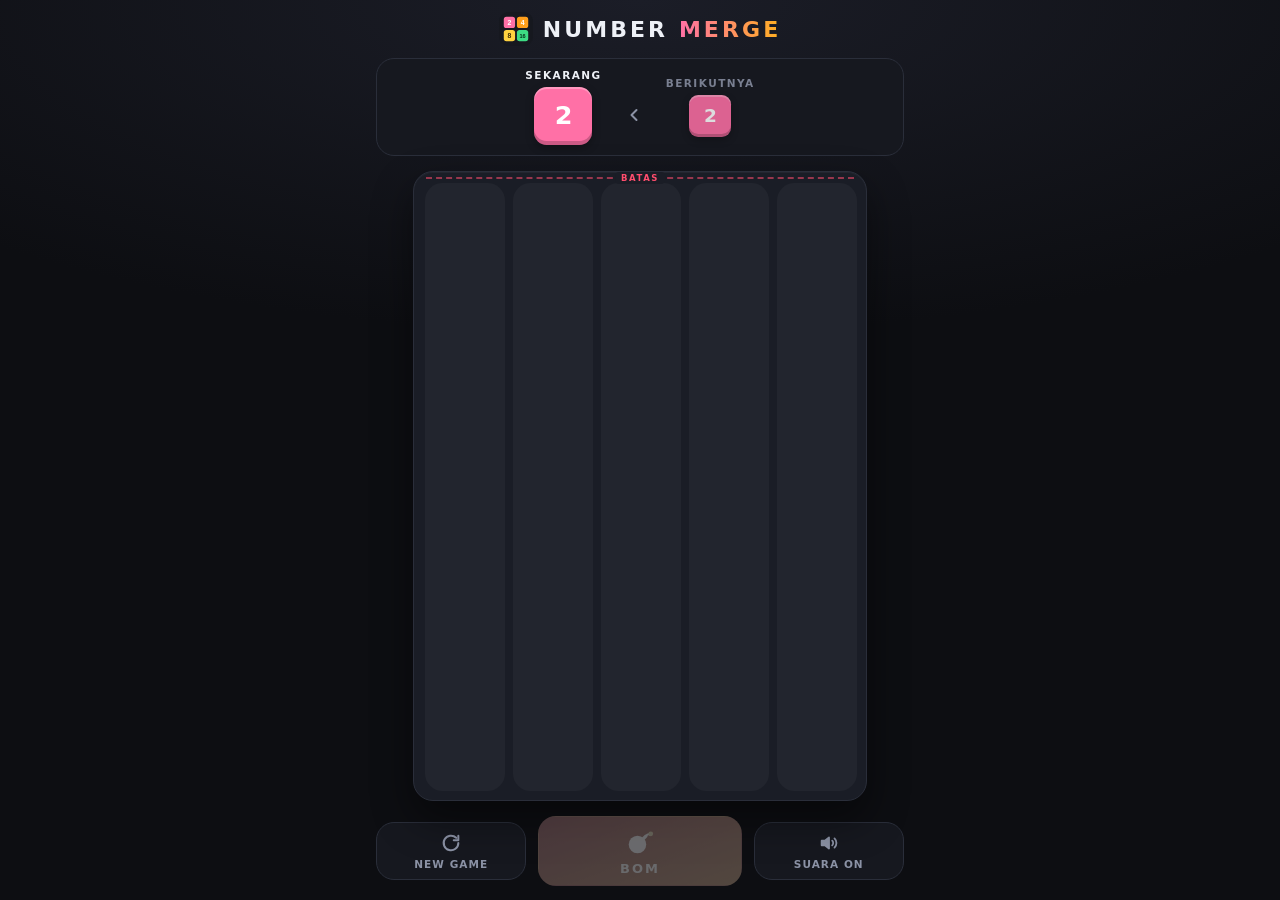
==== index.html @ 97b9e3d0 "Number Merge: drop & merge puzzle PWA Co-Authored-By: Claude Opus 5.5 <noreply@anthropic.com>" ====
<!doctype html>
<html lang="id">
  <head>
    <meta charset="utf-8" />
    <meta name="viewport" content="width=device-width, initial-scale=1, viewport-fit=cover, user-scalable=no" />
    <title>Number Merge</title>
    <meta name="description" content="Number Merge — puzzle drop & merge angka. Jatuhkan balok, gabungkan angka yang sama." />
    <meta name="theme-color" content="#0d0e12" />
    <meta name="color-scheme" content="dark" />
    <meta name="mobile-web-app-capable" content="yes" />
    <meta name="apple-mobile-web-app-capable" content="yes" />
    <meta name="apple-mobile-web-app-status-bar-style" content="black-translucent" />
    <meta name="apple-mobile-web-app-title" content="Merge" />
    <link rel="manifest" href="manifest.webmanifest" />
    <link rel="icon" href="icons/icon.svg" type="image/svg+xml" />
    <link rel="icon" href="icons/icon-192.png" sizes="192x192" type="image/png" />
    <link rel="apple-touch-icon" href="icons/apple-touch-icon.png" />
    <link rel="stylesheet" href="css/style.css" />
    <script type="module" src="js/main.js"></script>
  </head>
  <body>
    <div class="app">
      <header class="header">
        <img class="logo" src="icons/icon.svg" alt="" width="34" height="34" />
        <h1 class="title">NUMBER <span>MERGE</span></h1>
      </header>

      <section class="queue" id="queue" aria-label="Balok berikutnya">
        <div class="queue-item current">
          <span class="queue-label">SEKARANG</span>
          <div class="tile preview-tile empty" id="current-tile" aria-live="polite"></div>
        </div>
        <svg class="queue-arrow" viewBox="0 0 24 24" aria-hidden="true">
          <path d="M15 6l-6 6 6 6" fill="none" stroke="currentColor" stroke-width="2.4" stroke-linecap="round" stroke-linejoin="round" />
        </svg>
        <div class="queue-item next">
          <span class="queue-label">BERIKUTNYA</span>
          <div class="tile preview-tile small empty" id="next-tile"></div>
        </div>
        <div class="bomb-hint" aria-live="polite">
          <strong>MODE BOM</strong>
          <span>Ketuk balok yang ingin dihancurkan</span>
        </div>
      </section>

      <main class="board-area" id="board-area">
        <div class="board" id="board" role="application" aria-label="Papan permainan, 5 kolom. Ketuk kolom untuk menjatuhkan balok.">
          <div class="lanes" id="lanes"></div>
          <div class="blocks" id="blocks"></div>
          <div class="limit-line" aria-hidden="true"><span>BATAS</span></div>
          <div class="fx" id="fx"></div>
        </div>
      </main>

      <nav class="controls" aria-label="Kontrol">
        <button type="button" class="ctrl-btn" id="btn-new" aria-label="New game">
          <svg viewBox="0 0 24 24" fill="none" stroke="currentColor" stroke-width="2.2" stroke-linecap="round" stroke-linejoin="round" aria-hidden="true">
            <path d="M20 12a8 8 0 1 1-2.34-5.66" />
            <path d="M20 4v5h-5" />
          </svg>
          <span>NEW GAME</span>
        </button>

        <button type="button" class="ctrl-btn bomb-btn" id="btn-bomb" aria-pressed="false" aria-label="Bom">
          <svg viewBox="0 0 24 24" aria-hidden="true">
            <circle cx="10" cy="14" r="7" fill="currentColor" />
            <path d="M14.6 9.4l2.1-2.1" stroke="currentColor" stroke-width="2.6" stroke-linecap="round" />
            <path d="M16.9 7.1c.9-1.2 2.3-1.5 3.4-.8" fill="none" stroke="currentColor" stroke-width="1.6" stroke-linecap="round" />
            <circle class="spark" cx="20.6" cy="5.4" r="1.9" fill="#ffe17a" />
          </svg>
          <span id="btn-bomb-label">BOM</span>
        </button>

        <button type="button" class="ctrl-btn" id="btn-sound" aria-pressed="true" aria-label="Suara">
          <svg viewBox="0 0 24 24" fill="none" stroke="currentColor" stroke-width="2" stroke-linecap="round" stroke-linejoin="round" aria-hidden="true">
            <path d="M4 9.5v5h3.5L12 18V6L7.5 9.5H4z" fill="currentColor" />
            <path class="wave" d="M15.5 9.5a3.5 3.5 0 0 1 0 5" />
            <path class="wave" d="M18 7a7 7 0 0 1 0 10" />
            <path class="mute" d="M16 9.5l5 5M21 9.5l-5 5" />
          </svg>
          <span id="btn-sound-label">SUARA ON</span>
        </button>
      </nav>
    </div>

    <div class="overlay" id="confirm" hidden role="dialog" aria-modal="true" aria-labelledby="confirm-title">
      <div class="dialog">
        <h2 id="confirm-title">Mulai Game Baru?</h2>
        <p>Papan saat ini akan dikosongkan dan tidak bisa dikembalikan.</p>
        <div class="dialog-actions">
          <button type="button" class="btn" id="confirm-cancel">BATAL</button>
          <button type="button" class="btn primary" id="confirm-ok">NEW GAME</button>
        </div>
      </div>
    </div>

    <div class="overlay" id="gameover" hidden role="dialog" aria-modal="true" aria-labelledby="gameover-title">
      <div class="dialog gameover">
        <h2 id="gameover-title">GAME OVER</h2>
        <p>Papan sudah penuh sampai batas atas.</p>
        <div class="dialog-actions">
          <button type="button" class="btn primary" id="gameover-new">NEW GAME</button>
        </div>
      </div>
    </div>

    <noscript><p class="noscript">Number Merge membutuhkan JavaScript.</p></noscript>
  </body>
</html>
---- css/style.css ----
/* Number Merge — dark, mobile-first styles */

*,
*::before,
*::after {
  box-sizing: border-box;
}
[hidden] {
  display: none !important;
}

:root {
  color-scheme: dark;
  --bg: #0d0e12;
  --surface: #16181f;
  --surface-2: #1d2029;
  --board: #1a1d26;
  --lane: rgba(255, 255, 255, 0.035);
  --lane-hover: rgba(255, 255, 255, 0.085);
  --line: #2a2e3a;
  --text: #eef1f7;
  --muted: #8b92a5;
  --danger: #ff4d6d;
  --font: 'Segoe UI', Roboto, system-ui, -apple-system, 'Helvetica Neue', Arial, sans-serif;
}

html,
body {
  margin: 0;
  height: 100%;
  background: var(--bg);
  color: var(--text);
  font-family: var(--font);
  overflow: hidden;
  overscroll-behavior: none;
  -webkit-tap-highlight-color: transparent;
  -webkit-user-select: none;
  user-select: none;
  -webkit-touch-callout: none;
  -webkit-text-size-adjust: 100%;
}

body {
  background: radial-gradient(120% 60% at 50% 0%, #1b1d27 0%, var(--bg) 62%);
}

button {
  font: inherit;
  color: inherit;
  border: 0;
  background: none;
  padding: 0;
  cursor: pointer;
  touch-action: manipulation;
}
button:focus-visible {
  outline: 2px solid #ffd23f;
  outline-offset: 3px;
}

.app {
  height: 100vh;
  height: 100dvh;
  max-width: 560px;
  margin: 0 auto;
  display: flex;
  flex-direction: column;
  gap: 12px;
  padding: calc(env(safe-area-inset-top, 0px) + 12px) calc(env(safe-area-inset-right, 0px) + 16px)
    calc(env(safe-area-inset-bottom, 0px) + 14px) calc(env(safe-area-inset-left, 0px) + 16px);
  opacity: 0;
  transition: opacity 0.25s;
}
.ready .app {
  opacity: 1;
}

/* ---------- header ---------- */

.header {
  flex: none;
  display: flex;
  align-items: center;
  justify-content: center;
  gap: 10px;
}
.logo {
  width: 34px;
  height: 34px;
  border-radius: 9px;
}
.title {
  margin: 0;
  font-size: 22px;
  font-weight: 900;
  letter-spacing: 0.14em;
}
.title span {
  background: linear-gradient(90deg, #ff70a6, #ffb020);
  -webkit-background-clip: text;
  background-clip: text;
  color: transparent;
}

/* ---------- current / next ---------- */

.queue {
  position: relative;
  flex: none;
  display: flex;
  align-items: center;
  justify-content: center;
  gap: 22px;
  padding: 10px 16px;
  background: var(--surface);
  border: 1px solid var(--line);
  border-radius: 18px;
  overflow: hidden;
}
.queue-item {
  display: flex;
  flex-direction: column;
  align-items: center;
  gap: 6px;
  min-width: 72px;
}
.queue-label {
  font-size: 10.5px;
  font-weight: 800;
  letter-spacing: 0.14em;
  color: var(--muted);
}
.queue-item.current .queue-label {
  color: var(--text);
}
.queue-item.next {
  opacity: 0.85;
}
.queue-arrow {
  width: 20px;
  height: 20px;
  color: var(--muted);
  margin-top: 16px;
}
.preview-tile {
  --cell: 58px;
  width: var(--cell);
  height: var(--cell);
}
.preview-tile.small {
  --cell: 42px;
}
.preview-tile.empty {
  background: transparent;
  box-shadow: inset 0 0 0 2px var(--line);
}

.bomb-hint {
  position: absolute;
  inset: 0;
  display: flex;
  flex-direction: column;
  align-items: center;
  justify-content: center;
  gap: 4px;
  background: linear-gradient(160deg, #2a1218, #1f1216);
  color: #ffd0d8;
  font-size: 13px;
  text-align: center;
  opacity: 0;
  pointer-events: none;
  transition: opacity 0.18s;
}
.bomb-hint strong {
  color: var(--danger);
  font-size: 15px;
  font-weight: 900;
  letter-spacing: 0.16em;
}
.queue.bomb-mode {
  border-color: rgba(255, 77, 109, 0.6);
}
.queue.bomb-mode .bomb-hint {
  opacity: 1;
}
.queue.nudge {
  animation: nudge 0.3s;
}

/* ---------- board ---------- */

.board-area {
  flex: 1 1 auto;
  min-height: 0;
  display: flex;
  align-items: center;
  justify-content: center;
}
.board {
  --cell: 60px;
  --gap: 6px;
  --pad: 9px;
  position: relative;
  background: var(--board);
  border: 1px solid var(--line);
  border-radius: 20px;
  box-shadow: 0 18px 40px rgba(0, 0, 0, 0.45), inset 0 1px 0 rgba(255, 255, 255, 0.04);
  touch-action: none;
  cursor: pointer;
  transition: box-shadow 0.2s, border-color 0.2s;
}
.board.busy {
  cursor: default;
}
.board.bomb-mode {
  cursor: crosshair;
  border-color: rgba(255, 77, 109, 0.7);
  box-shadow: 0 0 0 1px rgba(255, 77, 109, 0.4), 0 0 30px rgba(255, 77, 109, 0.22), 0 18px 40px rgba(0, 0, 0, 0.45);
}
.board.shake {
  animation: shake 0.32s;
}

.lanes,
.blocks,
.fx {
  position: absolute;
  inset: 0;
  pointer-events: none;
}
.blocks {
  overflow: hidden;
  border-radius: inherit;
}

.lane {
  position: absolute;
  border-radius: calc(var(--cell) * 0.22);
  background: var(--lane);
  transition: background 0.15s;
}
.lane.hover {
  background: var(--lane-hover);
}
.lane.full {
  background: linear-gradient(to bottom, rgba(255, 77, 109, 0.22), var(--lane) 45%);
}
.lane.deny {
  animation: deny 0.4s;
}

.limit-line {
  position: absolute;
  left: 12px;
  right: 12px;
  top: calc(var(--pad) / 2 - 1px);
  border-top: 2px dashed rgba(255, 77, 109, 0.55);
  pointer-events: none;
}
.limit-line span {
  position: absolute;
  left: 50%;
  top: -7px;
  transform: translateX(-50%);
  padding: 0 6px;
  border-radius: 4px;
  background: var(--board);
  color: var(--danger);
  font-size: 8.5px;
  font-weight: 900;
  letter-spacing: 0.18em;
  line-height: 12px;
}

/* ---------- tiles ---------- */

.tile {
  display: flex;
  align-items: center;
  justify-content: center;
  background: var(--tile-bg);
  color: var(--tile-fg);
  border-radius: calc(var(--cell) * 0.22);
  box-shadow: inset 0 calc(var(--cell) * -0.07) 0 rgba(0, 0, 0, 0.2), inset 0 2px 0 rgba(255, 255, 255, 0.28),
    0 3px 8px rgba(0, 0, 0, 0.3);
  font-weight: 900;
  font-size: calc(var(--cell) * 0.44);
  line-height: 1;
  letter-spacing: -0.02em;
  font-variant-numeric: tabular-nums;
}
.tile[data-len='3'] {
  font-size: calc(var(--cell) * 0.36);
}
.tile[data-len='4'] {
  font-size: calc(var(--cell) * 0.29);
}
.tile[data-len='5'],
.tile[data-len='6'] {
  font-size: calc(var(--cell) * 0.24);
}

.block {
  position: absolute;
  left: 0;
  top: 0;
  width: var(--cell);
  height: var(--cell);
  will-change: translate;
}
.block::after {
  content: '';
  position: absolute;
  inset: 0;
  border-radius: inherit;
  opacity: 0;
  pointer-events: none;
}
.block.land {
  transform-origin: 50% 100%;
  animation: land 0.2s ease-out;
}
.block.merging {
  opacity: 0;
  scale: 0.55;
}
.block.pop {
  z-index: 2;
  animation: pop 0.3s cubic-bezier(0.2, 0.9, 0.3, 1.3);
}
.block.glow::after {
  animation: glow 0.7s ease-out;
}
.block.glow-chain {
  animation: pop-big 0.38s cubic-bezier(0.2, 0.9, 0.3, 1.3);
}
.block.glow-chain::after {
  animation: glow-strong 0.9s ease-out;
}
.block.exploding {
  animation: explode 0.32s ease-in forwards;
}

/* bomb target highlight */
.board.bomb-mode .block {
  animation: wobble 0.9s ease-in-out infinite;
}
.board.bomb-mode .block::before {
  content: '';
  position: absolute;
  inset: -2px;
  border-radius: inherit;
  border: 2px solid #fff;
  box-shadow: 0 0 12px rgba(255, 77, 109, 0.9);
  animation: target 0.9s ease-in-out infinite;
}
.board.bomb-mode .block.exploding {
  animation: explode 0.32s ease-in forwards;
}

/* ---------- effects ---------- */

.particle {
  position: absolute;
  width: var(--s, 7px);
  height: var(--s, 7px);
  margin: calc(var(--s, 7px) / -2);
  border-radius: 50%;
  animation: fly 0.65s cubic-bezier(0.15, 0.7, 0.3, 1) forwards;
}
.shock {
  position: absolute;
  width: var(--cell);
  height: var(--cell);
  margin: calc(var(--cell) / -2);
  border-radius: 50%;
  border: 3px solid #ffe17a;
  box-shadow: 0 0 18px rgba(255, 160, 60, 0.8);
  animation: shock 0.5s ease-out forwards;
}
.chain-label {
  position: absolute;
  transform: translate(-50%, -50%);
  padding: 4px 11px;
  border-radius: 999px;
  background: rgba(10, 11, 15, 0.7);
  border: 1px solid var(--c, #fff);
  color: #fff;
  font-size: 14px;
  font-weight: 900;
  letter-spacing: 0.08em;
  white-space: nowrap;
  text-shadow: 0 0 10px var(--c, #fff);
  box-shadow: 0 0 16px var(--c, #fff);
  z-index: 5;
  animation: chain-up 1s ease-out forwards;
}

/* ---------- controls ---------- */

.controls {
  flex: none;
  display: grid;
  grid-template-columns: 1fr 1.35fr 1fr;
  gap: 12px;
  align-items: center;
}
.ctrl-btn {
  height: 58px;
  border-radius: 18px;
  background: var(--surface);
  border: 1px solid var(--line);
  display: flex;
  flex-direction: column;
  align-items: center;
  justify-content: center;
  gap: 4px;
  color: var(--muted);
  font-size: 10.5px;
  font-weight: 800;
  letter-spacing: 0.1em;
  transition: transform 0.1s, background 0.15s, color 0.15s, opacity 0.15s;
}
.ctrl-btn svg {
  width: 22px;
  height: 22px;
}
.ctrl-btn:active:not(:disabled) {
  transform: scale(0.95);
}
@media (hover: hover) {
  .ctrl-btn:hover:not(:disabled) {
    background: var(--surface-2);
    color: var(--text);
  }
}
.ctrl-btn.off {
  opacity: 0.6;
}
.ctrl-btn .mute,
.ctrl-btn.off .wave {
  display: none;
}
.ctrl-btn.off .mute {
  display: inline;
}

.bomb-btn {
  height: 70px;
  background: linear-gradient(160deg, #ff5f6d, #ff9a3c);
  border-color: transparent;
  color: #fff;
  font-size: 13px;
  letter-spacing: 0.16em;
  box-shadow: 0 8px 24px rgba(255, 95, 109, 0.35), inset 0 1px 0 rgba(255, 255, 255, 0.3);
}
.bomb-btn svg {
  width: 30px;
  height: 30px;
}
@media (hover: hover) {
  .bomb-btn:hover:not(:disabled) {
    background: linear-gradient(160deg, #ff6f7c, #ffa94f);
    color: #fff;
  }
}
.bomb-btn .spark {
  animation: spark 0.8s ease-in-out infinite;
  transform-origin: 20.6px 5.4px;
}
.bomb-btn.active {
  background: #2a1218;
  border: 2px solid var(--danger);
  color: var(--danger);
  animation: armed 1s ease-in-out infinite;
}
@media (hover: hover) {
  .bomb-btn.active:hover:not(:disabled) {
    background: #34161d;
    color: var(--danger);
  }
}
.bomb-btn:disabled {
  opacity: 0.38;
  filter: grayscale(0.7);
  box-shadow: none;
  cursor: not-allowed;
}
.bomb-btn:disabled .spark {
  animation: none;
}

/* ---------- dialogs ---------- */

.overlay {
  position: fixed;
  inset: 0;
  z-index: 50;
  display: flex;
  align-items: center;
  justify-content: center;
  padding: 24px;
  background: rgba(6, 7, 10, 0.72);
  -webkit-backdrop-filter: blur(6px);
  backdrop-filter: blur(6px);
  animation: fade 0.2s ease-out;
}
.dialog {
  width: min(340px, 100%);
  padding: 26px 20px 20px;
  background: var(--surface);
  border: 1px solid var(--line);
  border-radius: 22px;
  text-align: center;
  box-shadow: 0 24px 60px rgba(0, 0, 0, 0.6);
  animation: rise 0.28s cubic-bezier(0.2, 0.9, 0.3, 1.2);
}
.dialog h2 {
  margin: 0 0 8px;
  font-size: 22px;
  font-weight: 900;
  letter-spacing: 0.04em;
}
.dialog p {
  margin: 0 0 22px;
  color: var(--muted);
  font-size: 14px;
  line-height: 1.45;
}
.dialog.gameover h2 {
  font-size: 32px;
  letter-spacing: 0.1em;
  color: var(--danger);
  text-shadow: 0 0 24px rgba(255, 77, 109, 0.45);
}
.dialog-actions {
  display: flex;
  gap: 10px;
}
.btn {
  flex: 1;
  height: 50px;
  border-radius: 14px;
  background: var(--board);
  border: 1px solid var(--line);
  font-size: 14px;
  font-weight: 800;
  letter-spacing: 0.08em;
}
.btn.primary {
  background: linear-gradient(160deg, #ff70a6, #ff9f1c);
  border-color: transparent;
  color: #fff;
  box-shadow: 0 8px 20px rgba(255, 112, 166, 0.3);
}
.btn:active {
  transform: scale(0.97);
}

.noscript {
  position: fixed;
  inset: auto 0 40% 0;
  text-align: center;
  color: var(--muted);
}

/* ---------- small / short screens ---------- */

@media (max-height: 680px) {
  .app {
    gap: 8px;
  }
  .header .logo {
    width: 26px;
    height: 26px;
  }
  .title {
    font-size: 18px;
  }
  .queue {
    padding: 6px 12px;
  }
  .preview-tile {
    --cell: 44px;
  }
  .preview-tile.small {
    --cell: 34px;
  }
  .ctrl-btn {
    height: 50px;
  }
  .bomb-btn {
    height: 58px;
  }
}
@media (max-width: 340px) {
  .controls {
    gap: 8px;
  }
  .ctrl-btn {
    font-size: 9px;
    letter-spacing: 0.04em;
  }
}

@media (prefers-reduced-motion: reduce) {
  .board.bomb-mode .block,
  .bomb-btn.active,
  .bomb-btn .spark {
    animation: none;
  }
}

/* ---------- keyframes ---------- */

@keyframes land {
  0% {
    scale: 1.07 0.88;
  }
  100% {
    scale: 1 1;
  }
}
@keyframes pop {
  0% {
    scale: 0.45;
    filter: brightness(1.9);
  }
  60% {
    scale: 1.14;
  }
  100% {
    scale: 1;
    filter: none;
  }
}
@keyframes pop-big {
  0% {
    scale: 0.4;
    filter: brightness(2.2);
  }
  55% {
    scale: 1.22;
  }
  100% {
    scale: 1;
    filter: none;
  }
}
@keyframes glow {
  0% {
    opacity: 1;
    box-shadow: 0 0 4px 2px var(--tile-bg);
  }
  100% {
    opacity: 0;
    box-shadow: 0 0 calc(var(--cell) * 0.6) calc(var(--cell) * 0.2) var(--tile-bg);
  }
}
@keyframes glow-strong {
  0% {
    opacity: 1;
    box-shadow: 0 0 6px 3px #fff, 0 0 10px 4px var(--tile-bg);
  }
  100% {
    opacity: 0;
    box-shadow: 0 0 calc(var(--cell) * 0.4) calc(var(--cell) * 0.1) #fff,
      0 0 calc(var(--cell) * 0.9) calc(var(--cell) * 0.35) var(--tile-bg);
  }
}
@keyframes explode {
  0% {
    scale: 1;
    filter: brightness(1);
  }
  35% {
    scale: 1.25;
    filter: brightness(2.4);
    opacity: 1;
  }
  100% {
    scale: 0.15;
    filter: brightness(3);
    opacity: 0;
  }
}
@keyframes wobble {
  0%,
  100% {
    rotate: -2.5deg;
  }
  50% {
    rotate: 2.5deg;
  }
}
@keyframes target {
  0%,
  100% {
    opacity: 0.45;
  }
  50% {
    opacity: 1;
  }
}
@keyframes fly {
  0% {
    opacity: 1;
  }
  100% {
    translate: var(--dx) var(--dy);
    scale: 0.2;
    opacity: 0;
  }
}
@keyframes shock {
  0% {
    scale: 0.3;
    opacity: 1;
  }
  100% {
    scale: 2.4;
    opacity: 0;
  }
}
@keyframes chain-up {
  0% {
    opacity: 0;
    scale: 0.6;
  }
  18% {
    opacity: 1;
    scale: 1.12;
  }
  30% {
    scale: 1;
  }
  100% {
    opacity: 0;
    translate: 0 -42px;
  }
}
@keyframes shake {
  0%,
  100% {
    translate: 0 0;
  }
  20% {
    translate: -5px 2px;
  }
  40% {
    translate: 4px -3px;
  }
  60% {
    translate: -3px 2px;
  }
  80% {
    translate: 2px -1px;
  }
}
@keyframes deny {
  0%,
  100% {
    background: var(--lane);
  }
  30% {
    background: rgba(255, 77, 109, 0.35);
  }
}
@keyframes nudge {
  0%,
  100% {
    translate: 0 0;
  }
  25% {
    translate: -6px 0;
  }
  75% {
    translate: 6px 0;
  }
}
@keyframes armed {
  0%,
  100% {
    box-shadow: 0 0 0 0 rgba(255, 77, 109, 0.55);
  }
  50% {
    box-shadow: 0 0 0 7px rgba(255, 77, 109, 0);
  }
}
@keyframes spark {
  0%,
  100% {
    transform: scale(1);
    opacity: 1;
  }
  50% {
    transform: scale(0.6);
    opacity: 0.6;
  }
}
@keyframes fade {
  from {
    opacity: 0;
  }
}
@keyframes rise {
  from {
    transform: translateY(18px) scale(0.96);
    opacity: 0;
  }
}
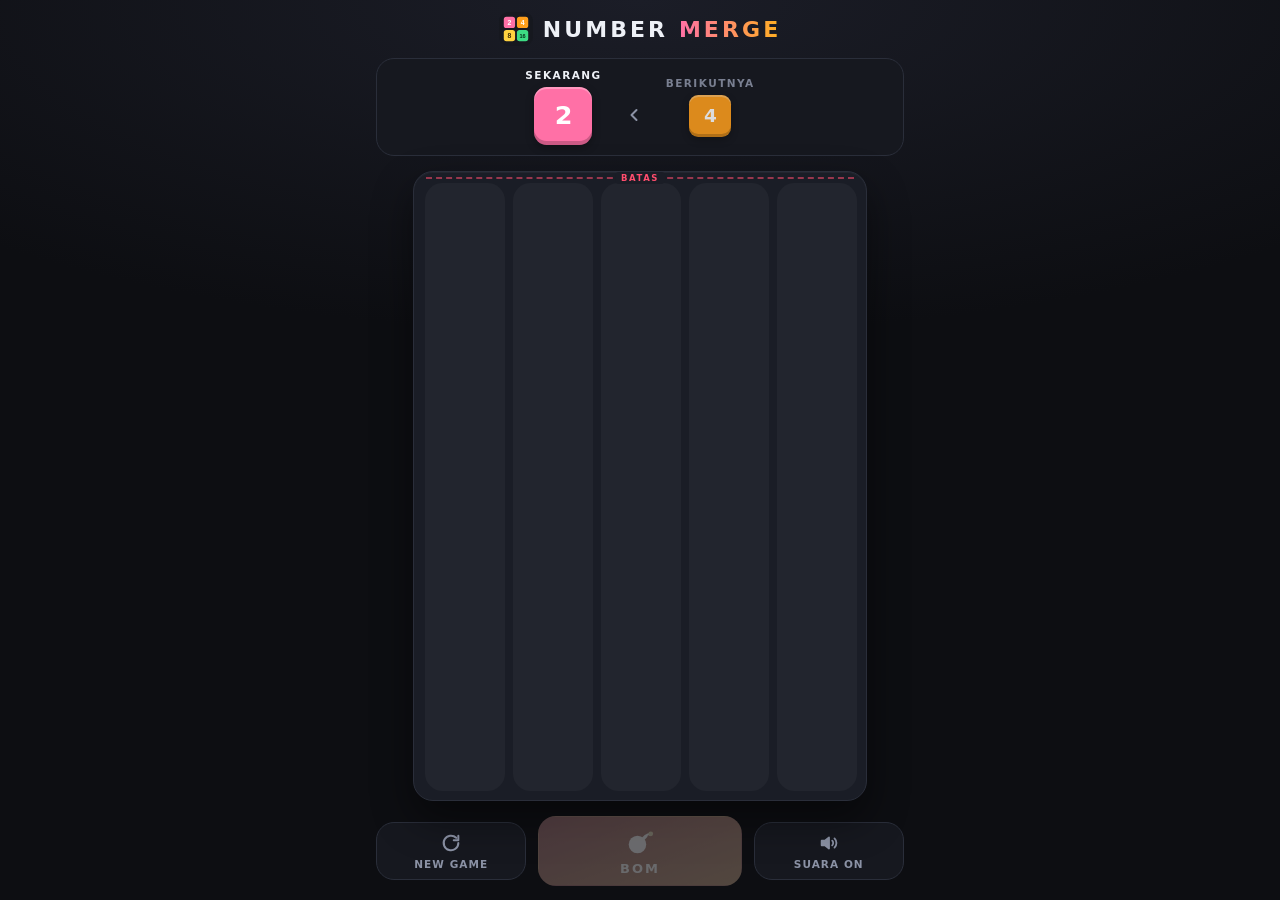
==== commit 244eb67e: "Add background music, 16K win condition, K/M labels above 8192 - Music: "Winter Village [Loop]" by V" ====
--- a/index.html
+++ b/index.html
@@ -77,6 +77,10 @@
             <path class="wave" d="M15.5 9.5a3.5 3.5 0 0 1 0 5" />
             <path class="wave" d="M18 7a7 7 0 0 1 0 10" />
             <path class="mute" d="M16 9.5l5 5M21 9.5l-5 5" />
+            <path class="note" d="M17 17.5V9.5l4-1v7" />
+            <circle class="note" cx="16" cy="17.5" r="1.6" fill="currentColor" />
+            <circle class="note" cx="20" cy="15.5" r="1.6" fill="currentColor" />
+            <path class="note-x" d="M15 8l7 11" />
           </svg>
           <span id="btn-sound-label">SUARA ON</span>
         </button>
@@ -91,6 +95,7 @@
           <button type="button" class="btn" id="confirm-cancel">BATAL</button>
           <button type="button" class="btn primary" id="confirm-ok">NEW GAME</button>
         </div>
+        <p class="credit">Musik: “Winter Village [Loop]” oleh Visager · CC BY 4.0</p>
       </div>
     </div>
 
@@ -101,6 +106,19 @@
         <div class="dialog-actions">
           <button type="button" class="btn primary" id="gameover-new">NEW GAME</button>
         </div>
+        <p class="credit">Musik: “Winter Village [Loop]” oleh Visager · CC BY 4.0</p>
+      </div>
+    </div>
+
+    <div class="overlay win-overlay" id="win" hidden role="dialog" aria-modal="true" aria-labelledby="win-title">
+      <div class="dialog win">
+        <div class="win-tile tile" id="win-tile"></div>
+        <h2 id="win-title">Kamu mencapai 16K!</h2>
+        <p>Selamat, kamu menang! Permainan selesai.</p>
+        <div class="dialog-actions">
+          <button type="button" class="btn primary" id="win-new">NEW GAME</button>
+        </div>
+        <p class="credit">Musik: “Winter Village [Loop]” oleh Visager · CC BY 4.0</p>
       </div>
     </div>
 
--- a/css/style.css
+++ b/css/style.css
@@ -437,12 +437,21 @@
 .ctrl-btn.off {
   opacity: 0.6;
 }
+/* sound button icon: waves = all on, crossed note = music off, X = all off */
 .ctrl-btn .mute,
-.ctrl-btn.off .wave {
+.ctrl-btn .note,
+.ctrl-btn .note-x,
+.ctrl-btn.off .wave,
+.ctrl-btn.no-music .wave {
   display: none;
 }
-.ctrl-btn.off .mute {
+.ctrl-btn.off .mute,
+.ctrl-btn.no-music .note,
+.ctrl-btn.no-music .note-x {
   display: inline;
+}
+.ctrl-btn .note-x {
+  stroke: var(--danger);
 }
 
 .bomb-btn {
@@ -533,6 +542,33 @@
   color: var(--danger);
   text-shadow: 0 0 24px rgba(255, 77, 109, 0.45);
 }
+.dialog .credit {
+  margin: 16px 0 0;
+  font-size: 10.5px;
+  color: #6b7285;
+}
+
+.win-overlay {
+  background: radial-gradient(circle at 50% 40%, rgba(255, 210, 63, 0.18), rgba(6, 7, 10, 0.8) 60%);
+}
+.dialog.win {
+  border-color: rgba(255, 210, 63, 0.45);
+  box-shadow: 0 0 50px rgba(255, 210, 63, 0.2), 0 24px 60px rgba(0, 0, 0, 0.6);
+}
+.dialog.win h2 {
+  font-size: 26px;
+  color: #ffd23f;
+  text-shadow: 0 0 24px rgba(255, 210, 63, 0.45);
+}
+.win-tile {
+  --cell: 84px;
+  --tile-bg: #ffd23f;
+  width: var(--cell);
+  height: var(--cell);
+  margin: 0 auto 18px;
+  animation: win-pop 0.7s cubic-bezier(0.2, 0.9, 0.3, 1.3), win-glow 1.8s ease-in-out 0.7s infinite;
+}
+
 .dialog-actions {
   display: flex;
   gap: 10px;
@@ -798,6 +834,27 @@
     opacity: 0.6;
   }
 }
+@keyframes win-pop {
+  0% {
+    scale: 0.2;
+    rotate: -20deg;
+    opacity: 0;
+  }
+  100% {
+    scale: 1;
+    rotate: 0deg;
+    opacity: 1;
+  }
+}
+@keyframes win-glow {
+  0%,
+  100% {
+    box-shadow: 0 0 12px 2px var(--tile-bg);
+  }
+  50% {
+    box-shadow: 0 0 34px 10px var(--tile-bg);
+  }
+}
 @keyframes fade {
   from {
     opacity: 0;
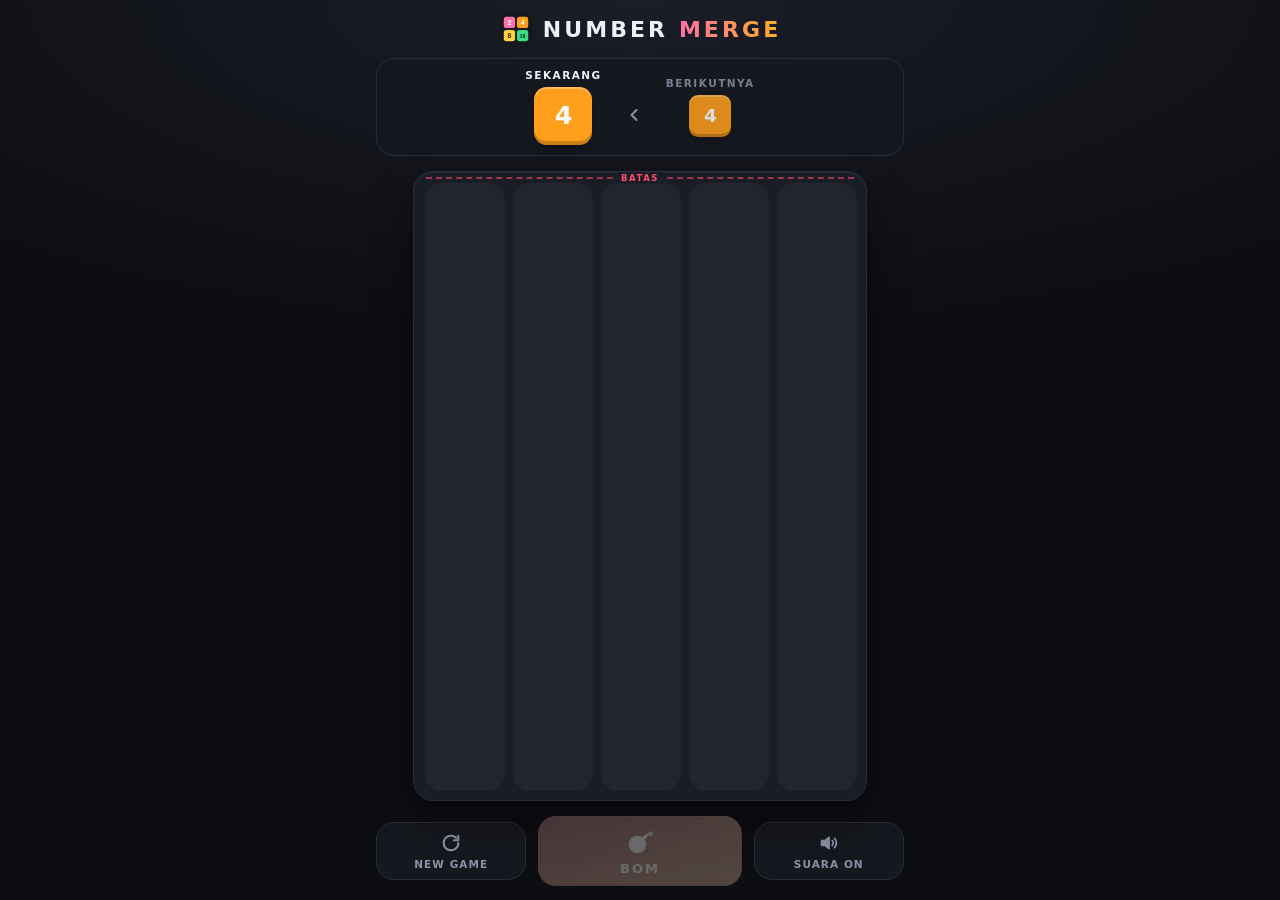
==== commit eeb8fb24: "Replace background music with owner-provided track; fix SW navigation scope - audio/music.mp3 replac" ====
--- a/index.html
+++ b/index.html
@@ -95,7 +95,6 @@
           <button type="button" class="btn" id="confirm-cancel">BATAL</button>
           <button type="button" class="btn primary" id="confirm-ok">NEW GAME</button>
         </div>
-        <p class="credit">Musik: “Winter Village [Loop]” oleh Visager · CC BY 4.0</p>
       </div>
     </div>
 
@@ -106,7 +105,6 @@
         <div class="dialog-actions">
           <button type="button" class="btn primary" id="gameover-new">NEW GAME</button>
         </div>
-        <p class="credit">Musik: “Winter Village [Loop]” oleh Visager · CC BY 4.0</p>
       </div>
     </div>
 
@@ -118,7 +116,6 @@
         <div class="dialog-actions">
           <button type="button" class="btn primary" id="win-new">NEW GAME</button>
         </div>
-        <p class="credit">Musik: “Winter Village [Loop]” oleh Visager · CC BY 4.0</p>
       </div>
     </div>
 
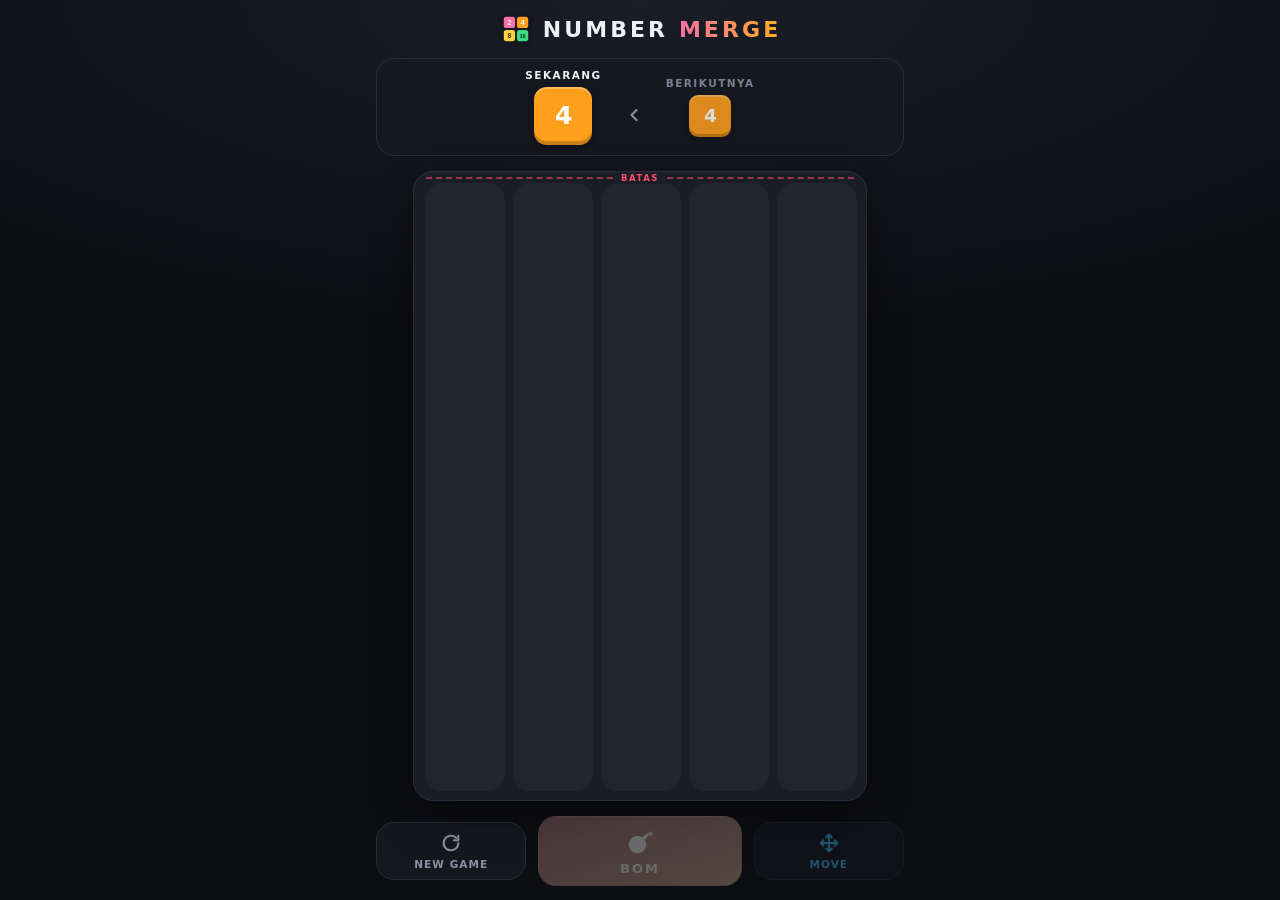
==== commit fc9180c5: "Add Move tool, landing sound, stop music on win; remove sound toggle - MOVE: pick a column's top blo" ====
--- a/index.html
+++ b/index.html
@@ -37,9 +37,9 @@
           <span class="queue-label">BERIKUTNYA</span>
           <div class="tile preview-tile small empty" id="next-tile"></div>
         </div>
-        <div class="bomb-hint" aria-live="polite">
-          <strong>MODE BOM</strong>
-          <span>Ketuk balok yang ingin dihancurkan</span>
+        <div class="mode-hint" aria-live="polite">
+          <strong id="mode-hint-title">MODE BOM</strong>
+          <span id="mode-hint-text">Ketuk balok yang ingin dihancurkan</span>
         </div>
       </section>
 
@@ -71,18 +71,12 @@
           <span id="btn-bomb-label">BOM</span>
         </button>
 
-        <button type="button" class="ctrl-btn" id="btn-sound" aria-pressed="true" aria-label="Suara">
-          <svg viewBox="0 0 24 24" fill="none" stroke="currentColor" stroke-width="2" stroke-linecap="round" stroke-linejoin="round" aria-hidden="true">
-            <path d="M4 9.5v5h3.5L12 18V6L7.5 9.5H4z" fill="currentColor" />
-            <path class="wave" d="M15.5 9.5a3.5 3.5 0 0 1 0 5" />
-            <path class="wave" d="M18 7a7 7 0 0 1 0 10" />
-            <path class="mute" d="M16 9.5l5 5M21 9.5l-5 5" />
-            <path class="note" d="M17 17.5V9.5l4-1v7" />
-            <circle class="note" cx="16" cy="17.5" r="1.6" fill="currentColor" />
-            <circle class="note" cx="20" cy="15.5" r="1.6" fill="currentColor" />
-            <path class="note-x" d="M15 8l7 11" />
+        <button type="button" class="ctrl-btn move-btn" id="btn-move" aria-pressed="false" aria-label="Pindahkan balok">
+          <svg viewBox="0 0 24 24" fill="none" stroke="currentColor" stroke-width="2.1" stroke-linecap="round" stroke-linejoin="round" aria-hidden="true">
+            <path d="M12 3v18M3 12h18" />
+            <path d="M9 6l3-3 3 3M9 18l3 3 3-3M6 9l-3 3 3 3M18 9l3 3-3 3" />
           </svg>
-          <span id="btn-sound-label">SUARA ON</span>
+          <span id="btn-move-label">MOVE</span>
         </button>
       </nav>
     </div>
--- a/css/style.css
+++ b/css/style.css
@@ -21,6 +21,7 @@
   --text: #eef1f7;
   --muted: #8b92a5;
   --danger: #ff4d6d;
+  --move: #38bdf8;
   --font: 'Segoe UI', Roboto, system-ui, -apple-system, 'Helvetica Neue', Arial, sans-serif;
 }
 
@@ -155,7 +156,7 @@
   box-shadow: inset 0 0 0 2px var(--line);
 }
 
-.bomb-hint {
+.mode-hint {
   position: absolute;
   inset: 0;
   display: flex;
@@ -171,7 +172,7 @@
   pointer-events: none;
   transition: opacity 0.18s;
 }
-.bomb-hint strong {
+.mode-hint strong {
   color: var(--danger);
   font-size: 15px;
   font-weight: 900;
@@ -180,7 +181,18 @@
 .queue.bomb-mode {
   border-color: rgba(255, 77, 109, 0.6);
 }
-.queue.bomb-mode .bomb-hint {
+.queue.move-mode {
+  border-color: rgba(56, 189, 248, 0.6);
+}
+.queue.move-mode .mode-hint {
+  background: linear-gradient(160deg, #0f2230, #111b24);
+  color: #cdeefc;
+}
+.queue.move-mode .mode-hint strong {
+  color: var(--move);
+}
+.queue.bomb-mode .mode-hint,
+.queue.move-mode .mode-hint {
   opacity: 1;
 }
 .queue.nudge {
@@ -434,24 +446,54 @@
     color: var(--text);
   }
 }
-.ctrl-btn.off {
-  opacity: 0.6;
-}
-/* sound button icon: waves = all on, crossed note = music off, X = all off */
-.ctrl-btn .mute,
-.ctrl-btn .note,
-.ctrl-btn .note-x,
-.ctrl-btn.off .wave,
-.ctrl-btn.no-music .wave {
-  display: none;
-}
-.ctrl-btn.off .mute,
-.ctrl-btn.no-music .note,
-.ctrl-btn.no-music .note-x {
-  display: inline;
-}
-.ctrl-btn .note-x {
-  stroke: var(--danger);
+.ctrl-btn:disabled {
+  opacity: 0.4;
+  cursor: not-allowed;
+}
+.move-btn {
+  color: var(--move);
+}
+.move-btn.active {
+  background: #0f2230;
+  border: 2px solid var(--move);
+  color: var(--move);
+  animation: armed-move 1s ease-in-out infinite;
+}
+@media (hover: hover) {
+  .move-btn:hover:not(:disabled) {
+    color: var(--move);
+  }
+  .move-btn.active:hover:not(:disabled) {
+    background: #12293a;
+  }
+}
+
+/* move mode on the board */
+.board.move-mode {
+  border-color: rgba(56, 189, 248, 0.7);
+  box-shadow: 0 0 0 1px rgba(56, 189, 248, 0.35), 0 0 30px rgba(56, 189, 248, 0.18), 0 18px 40px rgba(0, 0, 0, 0.45);
+}
+.block.movable::before {
+  content: '';
+  position: absolute;
+  inset: -2px;
+  border-radius: inherit;
+  border: 2px solid #fff;
+  box-shadow: 0 0 12px rgba(56, 189, 248, 0.95);
+  animation: target 0.9s ease-in-out infinite;
+}
+.block.picked {
+  z-index: 4;
+  scale: 1.1;
+  box-shadow: 0 0 0 3px #fff, 0 0 22px 6px rgba(56, 189, 248, 0.85), 0 10px 18px rgba(0, 0, 0, 0.45);
+  transition: scale 0.15s ease-out, box-shadow 0.15s;
+}
+.lane.target {
+  background: rgba(56, 189, 248, 0.1);
+  box-shadow: inset 0 0 0 2px rgba(56, 189, 248, 0.45);
+}
+.lane.source {
+  background: rgba(255, 255, 255, 0.06);
 }
 
 .bomb-btn {
@@ -823,6 +865,15 @@
     box-shadow: 0 0 0 7px rgba(255, 77, 109, 0);
   }
 }
+@keyframes armed-move {
+  0%,
+  100% {
+    box-shadow: 0 0 0 0 rgba(56, 189, 248, 0.55);
+  }
+  50% {
+    box-shadow: 0 0 0 7px rgba(56, 189, 248, 0);
+  }
+}
 @keyframes spark {
   0%,
   100% {
